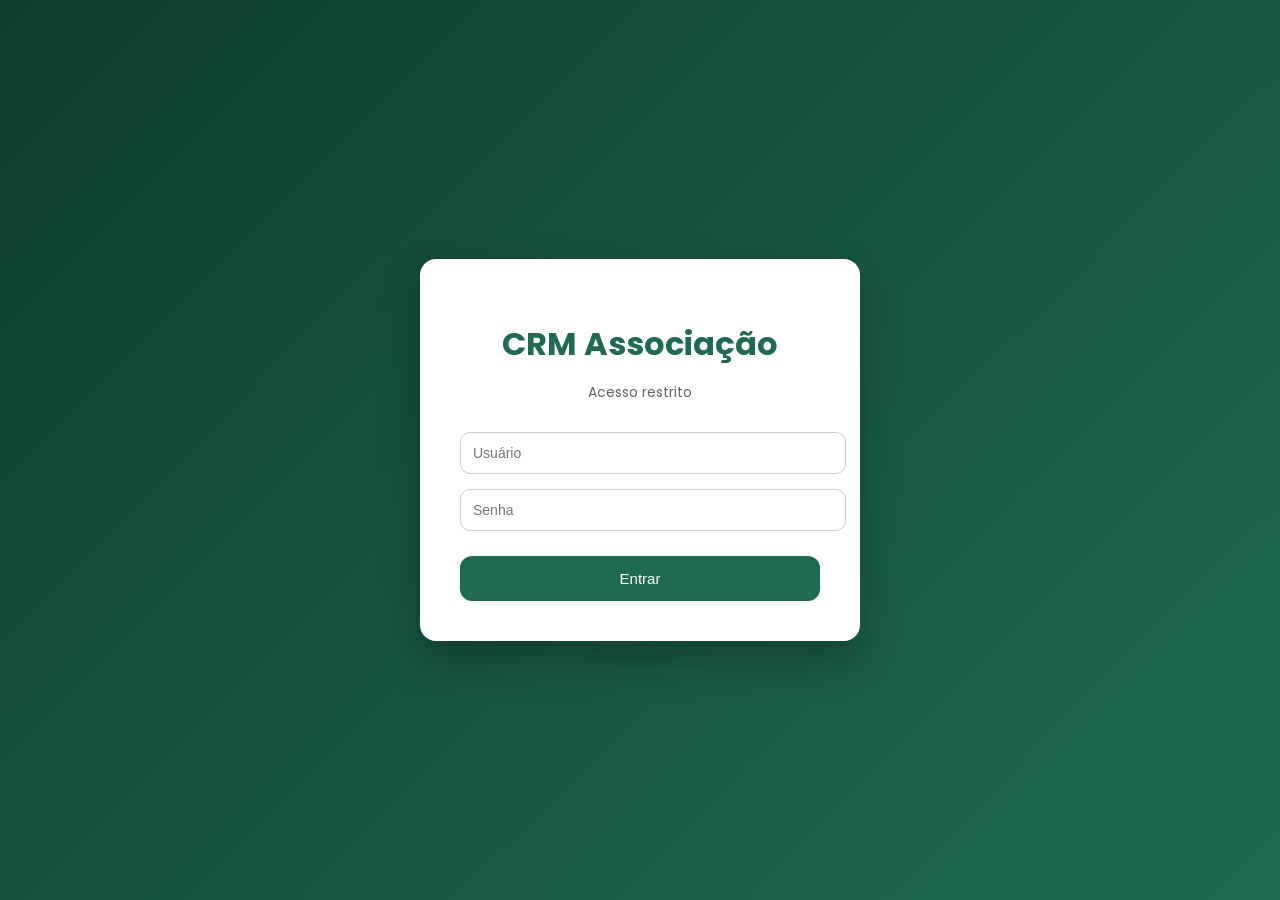
==== dashboard.html @ 48ad0c88 "Refactor dashboard layout and improve functionality Updated layout and functionality for reminders, " ====
<!DOCTYPE html>
<html lang="pt-BR">
<head>
<meta charset="UTF-8">
<title>CRM Associação</title>
<meta name="viewport" content="width=device-width, initial-scale=1.0">
<link href="https://fonts.googleapis.com/css2?family=Poppins:wght@300;400;600&display=swap" rel="stylesheet">
<style>
*{box-sizing:border-box}
body{margin:0;font-family:'Poppins',sans-serif;background:#f4f7f6;padding-top:80px}
header{position:fixed;top:0;left:0;right:0;background:#1e6b4f;color:#fff;padding:20px;font-size:20px;font-weight:600;z-index:1000}
.container{padding:20px;display:grid;grid-template-columns:repeat(auto-fit,minmax(320px,1fr));gap:20px}
.card{background:#fff;border-radius:16px;padding:20px;box-shadow:0 10px 25px rgba(0,0,0,.1)}
.card h2{margin-top:0;color:#1e6b4f}
input,textarea{width:100%;padding:10px;border-radius:10px;border:1px solid #ccc;font-family:'Poppins'}
button{margin-top:10px;padding:10px;border:none;border-radius:10px;background:#1e6b4f;color:#fff;cursor:pointer}
button.danger{background:#c0392b}

/* FIXOS */
.fixed-notes{position:fixed;top:110px;right:20px;width:260px;z-index:900}
.fixed-cards{position:fixed;top:110px;left:20px;width:260px;z-index:900}
.note{background:#fff;padding:10px;border-radius:10px;margin-bottom:10px;box-shadow:0 5px 15px rgba(0,0,0,.15)}
.note button{margin-top:5px;background:#c0392b}

.logout{position:fixed;bottom:20px;right:20px;background:#c0392b}

@media(max-width:900px){
  .fixed-notes,.fixed-cards{position:static;width:100%}
}
</style>
</head>
<body>
<header>CRM Associação</header>

<div class="fixed-cards card">
<h2>💳 Cartões (Resumo)</h2>
<div id="resumoCartoes"></div>
</div>

<div class="fixed-notes card">
<h2>📌 Lembretes</h2>
<div id="listaLembretes"></div>
</div>

<div class="container">

<div class="card">
<h2>➕ Novo Lembrete</h2>
<textarea id="textoLembrete" rows="4" placeholder="Digite o lembrete"></textarea>
<button onclick="addLembrete()">Adicionar lembrete</button>
</div>

<div class="card">
<h2>🏟️ Aluguel de Quadra</h2>
<input id="nomeQuadra" placeholder="Responsável">
<input type="date" id="dataQuadra">
<input type="time" id="horaQuadra">
<button onclick="addQuadra()">Registrar aluguel</button>
<ul id="listaQuadra"></ul>
</div>

<div class="card">
<h2>💳 Registrar Cartões</h2>
<input type="date" id="dataCartao">
<input type="number" id="qtdCartao" placeholder="Quantidade">
<button onclick="addCartao()">Salvar registro</button>
</div>

</div>

<button class="logout" onclick="logout()">Sair</button>

<script>
if(localStorage.getItem('logado')!=='true') location.href='index.html';

/* ===== LEMBRETES ===== */
let lembretes = JSON.parse(localStorage.getItem('lembretes') || '[]');

function renderLembretes(){
  const lista = document.getElementById('listaLembretes');
  lista.innerHTML='';
  lembretes.forEach((texto,index)=>{
    const div=document.createElement('div');
    div.className='note';
    div.innerHTML=`${texto}<button class="danger" onclick="delLembrete(${index})">Excluir</button>`;
    lista.appendChild(div);
  });
  localStorage.setItem('lembretes',JSON.stringify(lembretes));
}

function addLembrete(){
  const txt=document.getElementById('textoLembrete');
  if(!txt.value.trim()) return;
  lembretes.push(txt.value);
  txt.value='';
  renderLembretes();
}

function delLembrete(i){lembretes.splice(i,1);renderLembretes();}
renderLembretes();

/* ===== QUADRA ===== */
let quadras = JSON.parse(localStorage.getItem('quadras') || '[]');

function addQuadra(){
  if(!nomeQuadra.value||!dataQuadra.value||!horaQuadra.value) return;
  quadras.push({n:nomeQuadra.value,d:dataQuadra.value,h:horaQuadra.value});
  nomeQuadra.value='';dataQuadra.value='';horaQuadra.value='';
  renderQuadras();
}

function renderQuadras(){
  const hoje = new Date().toISOString().split('T')[0];
  quadras = quadras.filter(q=>q.d>=hoje);
  listaQuadra.innerHTML='';
  quadras.forEach(q=>{
    const li=document.createElement('li');
    li.textContent=`${q.n} - ${q.d} ${q.h}`;
    listaQuadra.appendChild(li);
  });
  localStorage.setItem('quadras',JSON.stringify(quadras));
}
renderQuadras();

/* ===== CARTÕES ===== */
let cartoes = JSON.parse(localStorage.getItem('cartoes') || '[]');

function addCartao(){
  if(!dataCartao.value||!qtdCartao.value) return;
  cartoes.push({d:dataCartao.value,q:qtdCartao.value});
  dataCartao.value='';qtdCartao.value='';
  renderCartoes();
}

function renderCartoes(){
  resumoCartoes.innerHTML='';
  cartoes.forEach(c=>{
    const div=document.createElement('div');
    div.textContent=`${c.d} : ${c.q}`;
    resumoCartoes.appendChild(div);
  });
  localStorage.setItem('cartoes',JSON.stringify(cartoes));
}
renderCartoes();

function logout(){localStorage.clear();location.href='index.html'}
</script>
</body>
</html>
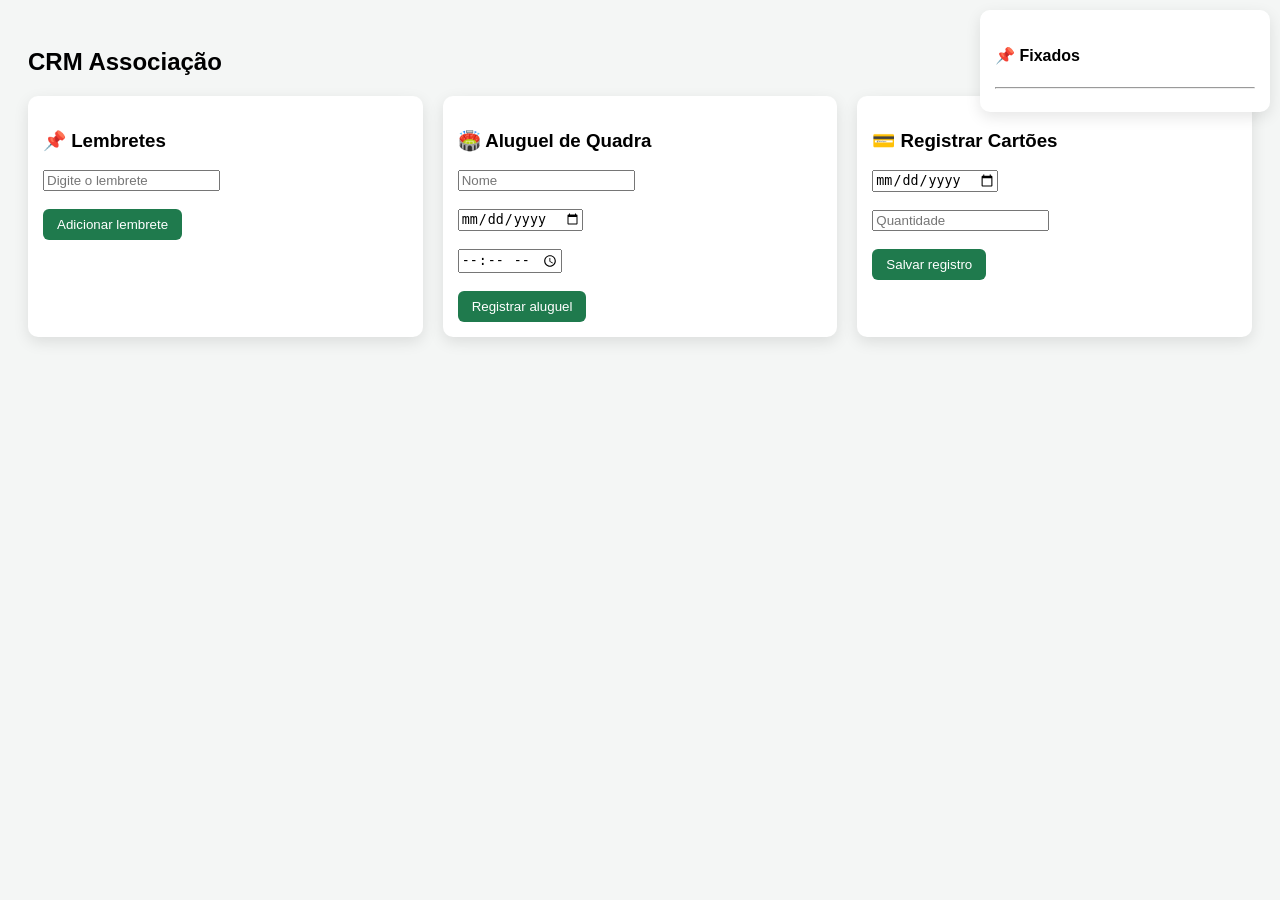
==== commit 3020f35a: "Update dashboard.html" ====
--- a/dashboard.html
+++ b/dashboard.html
@@ -3,147 +3,130 @@
 <head>
 <meta charset="UTF-8">
 <title>CRM Associação</title>
-<meta name="viewport" content="width=device-width, initial-scale=1.0">
-<link href="https://fonts.googleapis.com/css2?family=Poppins:wght@300;400;600&display=swap" rel="stylesheet">
+
 <style>
-*{box-sizing:border-box}
-body{margin:0;font-family:'Poppins',sans-serif;background:#f4f7f6;padding-top:80px}
-header{position:fixed;top:0;left:0;right:0;background:#1e6b4f;color:#fff;padding:20px;font-size:20px;font-weight:600;z-index:1000}
-.container{padding:20px;display:grid;grid-template-columns:repeat(auto-fit,minmax(320px,1fr));gap:20px}
-.card{background:#fff;border-radius:16px;padding:20px;box-shadow:0 10px 25px rgba(0,0,0,.1)}
-.card h2{margin-top:0;color:#1e6b4f}
-input,textarea{width:100%;padding:10px;border-radius:10px;border:1px solid #ccc;font-family:'Poppins'}
-button{margin-top:10px;padding:10px;border:none;border-radius:10px;background:#1e6b4f;color:#fff;cursor:pointer}
-button.danger{background:#c0392b}
+body {
+  font-family: Arial, sans-serif;
+  background:#f4f6f5;
+  padding:20px;
+}
 
-/* FIXOS */
-.fixed-notes{position:fixed;top:110px;right:20px;width:260px;z-index:900}
-.fixed-cards{position:fixed;top:110px;left:20px;width:260px;z-index:900}
-.note{background:#fff;padding:10px;border-radius:10px;margin-bottom:10px;box-shadow:0 5px 15px rgba(0,0,0,.15)}
-.note button{margin-top:5px;background:#c0392b}
+.grid {
+  display:grid;
+  grid-template-columns: repeat(3, 1fr);
+  gap:20px;
+}
 
-.logout{position:fixed;bottom:20px;right:20px;background:#c0392b}
+.card {
+  background:#fff;
+  padding:15px;
+  border-radius:10px;
+  box-shadow:0 5px 15px rgba(0,0,0,.1);
+}
 
-@media(max-width:900px){
-  .fixed-notes,.fixed-cards{position:static;width:100%}
+button {
+  background:#1f7a4d;
+  color:#fff;
+  border:none;
+  padding:8px 14px;
+  border-radius:6px;
+  cursor:pointer;
+}
+
+.fixed {
+  position:fixed;
+  top:10px;
+  right:10px;
+  width:260px;
+}
+.item {
+  background:#eef5f1;
+  padding:6px;
+  margin-top:5px;
+  border-radius:5px;
+  display:flex;
+  justify-content:space-between;
 }
 </style>
 </head>
+
 <body>
-<header>CRM Associação</header>
 
-<div class="fixed-cards card">
-<h2>💳 Cartões (Resumo)</h2>
-<div id="resumoCartoes"></div>
+<h2>CRM Associação</h2>
+
+<div class="grid">
+
+<!-- LEMBRETES -->
+<div class="card">
+  <h3>📌 Lembretes</h3>
+  <input id="lembreteInput" placeholder="Digite o lembrete">
+  <br><br>
+  <button type="button" onclick="addLembrete()">Adicionar lembrete</button>
 </div>
 
-<div class="fixed-notes card">
-<h2>📌 Lembretes</h2>
-<div id="listaLembretes"></div>
+<!-- ALUGUEL -->
+<div class="card">
+  <h3>🏟️ Aluguel de Quadra</h3>
+  <input id="nomeQuadra" placeholder="Nome"><br><br>
+  <input type="date" id="dataQuadra"><br><br>
+  <input type="time" id="horaQuadra"><br><br>
+  <button type="button" onclick="registrarQuadra()">Registrar aluguel</button>
 </div>
 
-<div class="container">
-
+<!-- CARTÕES -->
 <div class="card">
-<h2>➕ Novo Lembrete</h2>
-<textarea id="textoLembrete" rows="4" placeholder="Digite o lembrete"></textarea>
-<button onclick="addLembrete()">Adicionar lembrete</button>
-</div>
-
-<div class="card">
-<h2>🏟️ Aluguel de Quadra</h2>
-<input id="nomeQuadra" placeholder="Responsável">
-<input type="date" id="dataQuadra">
-<input type="time" id="horaQuadra">
-<button onclick="addQuadra()">Registrar aluguel</button>
-<ul id="listaQuadra"></ul>
-</div>
-
-<div class="card">
-<h2>💳 Registrar Cartões</h2>
-<input type="date" id="dataCartao">
-<input type="number" id="qtdCartao" placeholder="Quantidade">
-<button onclick="addCartao()">Salvar registro</button>
+  <h3>💳 Registrar Cartões</h3>
+  <input type="date" id="dataCartao"><br><br>
+  <input type="number" id="qtdCartao" placeholder="Quantidade"><br><br>
+  <button type="button" onclick="registrarCartao()">Salvar registro</button>
 </div>
 
 </div>
 
-<button class="logout" onclick="logout()">Sair</button>
+<!-- FIXOS -->
+<div class="card fixed">
+  <h4>📌 Fixados</h4>
+  <div id="listaLembretes"></div>
+  <hr>
+  <div id="resumoCartoes"></div>
+</div>
 
 <script>
-if(localStorage.getItem('logado')!=='true') location.href='index.html';
+function addLembrete() {
+  const texto = lembreteInput.value;
+  if (!texto) return;
 
-/* ===== LEMBRETES ===== */
-let lembretes = JSON.parse(localStorage.getItem('lembretes') || '[]');
-
-function renderLembretes(){
-  const lista = document.getElementById('listaLembretes');
-  lista.innerHTML='';
-  lembretes.forEach((texto,index)=>{
-    const div=document.createElement('div');
-    div.className='note';
-    div.innerHTML=`${texto}<button class="danger" onclick="delLembrete(${index})">Excluir</button>`;
-    lista.appendChild(div);
-  });
-  localStorage.setItem('lembretes',JSON.stringify(lembretes));
+  const div = document.createElement("div");
+  div.className = "item";
+  div.innerHTML = `
+    ${texto}
+    <button onclick="this.parentElement.remove()">❌</button>
+  `;
+  listaLembretes.appendChild(div);
+  lembreteInput.value = "";
 }
 
-function addLembrete(){
-  const txt=document.getElementById('textoLembrete');
-  if(!txt.value.trim()) return;
-  lembretes.push(txt.value);
-  txt.value='';
-  renderLembretes();
+function registrarCartao() {
+  const data = dataCartao.value;
+  const qtd = qtdCartao.value;
+  if (!data || !qtd) return;
+
+  resumoCartoes.innerHTML = `
+    <strong>Cartões</strong><br>
+    ${data} — ${qtd}
+  `;
 }
 
-function delLembrete(i){lembretes.splice(i,1);renderLembretes();}
-renderLembretes();
+function registrarQuadra() {
+  const nome = nomeQuadra.value;
+  const data = dataQuadra.value;
+  const hora = horaQuadra.value;
 
-/* ===== QUADRA ===== */
-let quadras = JSON.parse(localStorage.getItem('quadras') || '[]');
+  if (!nome || !data || !hora) return;
 
-function addQuadra(){
-  if(!nomeQuadra.value||!dataQuadra.value||!horaQuadra.value) return;
-  quadras.push({n:nomeQuadra.value,d:dataQuadra.value,h:horaQuadra.value});
-  nomeQuadra.value='';dataQuadra.value='';horaQuadra.value='';
-  renderQuadras();
+  alert(`Quadra registrada:\n${nome}\n${data} ${hora}`);
 }
+</script>
 
-function renderQuadras(){
-  const hoje = new Date().toISOString().split('T')[0];
-  quadras = quadras.filter(q=>q.d>=hoje);
-  listaQuadra.innerHTML='';
-  quadras.forEach(q=>{
-    const li=document.createElement('li');
-    li.textContent=`${q.n} - ${q.d} ${q.h}`;
-    listaQuadra.appendChild(li);
-  });
-  localStorage.setItem('quadras',JSON.stringify(quadras));
-}
-renderQuadras();
-
-/* ===== CARTÕES ===== */
-let cartoes = JSON.parse(localStorage.getItem('cartoes') || '[]');
-
-function addCartao(){
-  if(!dataCartao.value||!qtdCartao.value) return;
-  cartoes.push({d:dataCartao.value,q:qtdCartao.value});
-  dataCartao.value='';qtdCartao.value='';
-  renderCartoes();
-}
-
-function renderCartoes(){
-  resumoCartoes.innerHTML='';
-  cartoes.forEach(c=>{
-    const div=document.createElement('div');
-    div.textContent=`${c.d} : ${c.q}`;
-    resumoCartoes.appendChild(div);
-  });
-  localStorage.setItem('cartoes',JSON.stringify(cartoes));
-}
-renderCartoes();
-
-function logout(){localStorage.clear();location.href='index.html'}
-</script>
 </body>
 </html>
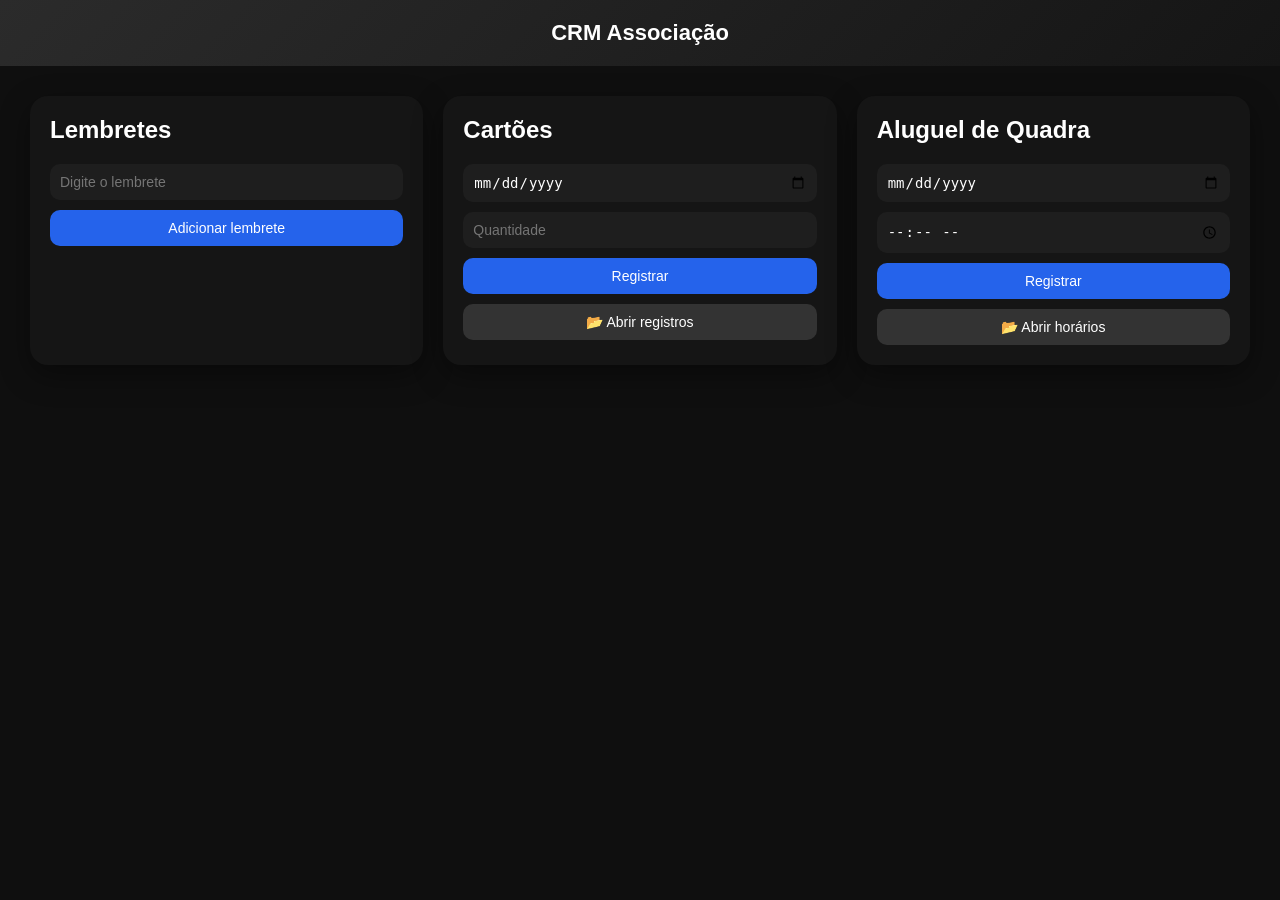
==== commit b5cfa2b4: "Update dashboard.html" ====
--- a/dashboard.html
+++ b/dashboard.html
@@ -2,130 +2,238 @@
 <html lang="pt-BR">
 <head>
 <meta charset="UTF-8">
-<title>CRM Associação</title>
+<title>Dashboard – CRM Associação</title>
 
 <style>
-body {
-  font-family: Arial, sans-serif;
-  background:#f4f6f5;
-  padding:20px;
-}
-
-.grid {
-  display:grid;
-  grid-template-columns: repeat(3, 1fr);
-  gap:20px;
-}
-
-.card {
-  background:#fff;
-  padding:15px;
-  border-radius:10px;
-  box-shadow:0 5px 15px rgba(0,0,0,.1);
-}
-
-button {
-  background:#1f7a4d;
-  color:#fff;
-  border:none;
-  padding:8px 14px;
-  border-radius:6px;
-  cursor:pointer;
-}
-
-.fixed {
-  position:fixed;
-  top:10px;
-  right:10px;
-  width:260px;
-}
-.item {
-  background:#eef5f1;
-  padding:6px;
-  margin-top:5px;
-  border-radius:5px;
-  display:flex;
-  justify-content:space-between;
-}
+  body {
+    margin: 0;
+    font-family: Arial, sans-serif;
+    background: #0f0f0f;
+    color: #fff;
+  }
+
+  header {
+    padding: 20px;
+    text-align: center;
+    font-size: 22px;
+    font-weight: bold;
+    background: linear-gradient(135deg, #2b2b2b, #151515);
+  }
+
+  main {
+    padding: 30px;
+    display: grid;
+    grid-template-columns: repeat(3, 1fr);
+    gap: 20px;
+  }
+
+  .card {
+    background: #151515;
+    padding: 20px;
+    border-radius: 18px;
+    display: flex;
+    flex-direction: column;
+    gap: 10px;
+    box-shadow: 0 10px 30px rgba(0,0,0,.4);
+  }
+
+  h2 {
+    margin: 0 0 10px 0;
+  }
+
+  input, button {
+    padding: 10px;
+    border-radius: 10px;
+    border: none;
+    font-size: 14px;
+  }
+
+  input {
+    background: #1e1e1e;
+    color: #fff;
+  }
+
+  button {
+    background: #2563eb;
+    color: #fff;
+    cursor: pointer;
+  }
+
+  button.toggle {
+    background: #333;
+  }
+
+  .fixados {
+    display: flex;
+    flex-direction: column;
+    gap: 8px;
+    margin-top: 10px;
+  }
+
+  .hidden {
+    display: none;
+  }
+
+  .item {
+    background: #1f1f1f;
+    padding: 10px;
+    border-radius: 10px;
+    display: flex;
+    justify-content: space-between;
+    align-items: center;
+  }
+
+  .item button {
+    background: #b91c1c;
+    padding: 5px 8px;
+  }
+
+  @media(max-width: 900px) {
+    main {
+      grid-template-columns: 1fr;
+    }
+  }
 </style>
 </head>
 
 <body>
 
-<h2>CRM Associação</h2>
-
-<div class="grid">
-
-<!-- LEMBRETES -->
-<div class="card">
-  <h3>📌 Lembretes</h3>
-  <input id="lembreteInput" placeholder="Digite o lembrete">
-  <br><br>
-  <button type="button" onclick="addLembrete()">Adicionar lembrete</button>
-</div>
-
-<!-- ALUGUEL -->
-<div class="card">
-  <h3>🏟️ Aluguel de Quadra</h3>
-  <input id="nomeQuadra" placeholder="Nome"><br><br>
-  <input type="date" id="dataQuadra"><br><br>
-  <input type="time" id="horaQuadra"><br><br>
-  <button type="button" onclick="registrarQuadra()">Registrar aluguel</button>
-</div>
-
-<!-- CARTÕES -->
-<div class="card">
-  <h3>💳 Registrar Cartões</h3>
-  <input type="date" id="dataCartao"><br><br>
-  <input type="number" id="qtdCartao" placeholder="Quantidade"><br><br>
-  <button type="button" onclick="registrarCartao()">Salvar registro</button>
-</div>
-
-</div>
-
-<!-- FIXOS -->
-<div class="card fixed">
-  <h4>📌 Fixados</h4>
-  <div id="listaLembretes"></div>
-  <hr>
-  <div id="resumoCartoes"></div>
-</div>
+<header>CRM Associação</header>
+
+<main>
+
+  <!-- LEMBRETES -->
+  <section class="card">
+    <h2>Lembretes</h2>
+    <input id="lembreteTexto" placeholder="Digite o lembrete">
+    <button onclick="addLembrete()">Adicionar lembrete</button>
+
+    <!-- FIXADOS ABAIXO DO BOTÃO -->
+    <div class="fixados" id="listaLembretes"></div>
+  </section>
+
+  <!-- CARTÕES -->
+  <section class="card">
+    <h2>Cartões</h2>
+    <input type="date" id="dataCartao">
+    <input type="number" id="qtdCartao" placeholder="Quantidade">
+    <button onclick="registrarCartao()">Registrar</button>
+
+    <button class="toggle" onclick="toggleCartoes()">📂 Abrir registros</button>
+    <div class="fixados hidden" id="cartoesFixados"></div>
+  </section>
+
+  <!-- ALUGUEL DE QUADRA -->
+  <section class="card">
+    <h2>Aluguel de Quadra</h2>
+    <input type="date" id="dataQuadra">
+    <input type="time" id="horaQuadra">
+    <button onclick="registrarQuadra()">Registrar</button>
+
+    <button class="toggle" onclick="toggleQuadra()">📂 Abrir horários</button>
+    <div class="fixados hidden" id="quadraFixados"></div>
+  </section>
+
+</main>
 
 <script>
+/* ================= LEMBRETES ================= */
+let lembretes = []
+
 function addLembrete() {
-  const texto = lembreteInput.value;
-  if (!texto) return;
-
-  const div = document.createElement("div");
-  div.className = "item";
-  div.innerHTML = `
-    ${texto}
-    <button onclick="this.parentElement.remove()">❌</button>
-  `;
-  listaLembretes.appendChild(div);
-  lembreteInput.value = "";
-}
+  const texto = lembreteTexto.value
+  if (!texto) return
+  lembretes.push(texto)
+  lembreteTexto.value = ''
+  renderLembretes()
+}
+
+function removerLembrete(i) {
+  lembretes.splice(i, 1)
+  renderLembretes()
+}
+
+function renderLembretes() {
+  listaLembretes.innerHTML = ''
+  lembretes.forEach((l, i) => {
+    listaLembretes.innerHTML += `
+      <div class="item">
+        ${l}
+        <button onclick="removerLembrete(${i})">❌</button>
+      </div>`
+  })
+}
+
+/* ================= CARTÕES ================= */
+let cartoes = []
+let cartoesAbertos = false
 
 function registrarCartao() {
-  const data = dataCartao.value;
-  const qtd = qtdCartao.value;
-  if (!data || !qtd) return;
-
-  resumoCartoes.innerHTML = `
-    <strong>Cartões</strong><br>
-    ${data} — ${qtd}
-  `;
-}
+  if (!dataCartao.value || !qtdCartao.value) return
+  cartoes.push({ data: dataCartao.value, qtd: qtdCartao.value })
+  renderCartoes()
+}
+
+function toggleCartoes() {
+  cartoesAbertos = !cartoesAbertos
+  cartoesFixados.classList.toggle('hidden', !cartoesAbertos)
+  event.target.innerText = cartoesAbertos
+    ? '📁 Fechar registros'
+    : '📂 Abrir registros'
+
+  if (cartoesAbertos) renderCartoes()
+}
+
+function renderCartoes() {
+  cartoesFixados.innerHTML = ''
+  cartoes.forEach(c => {
+    cartoesFixados.innerHTML += `
+      <div class="item">
+        📅 ${c.data} — ${c.qtd} cartões
+      </div>`
+  })
+}
+
+/* ================= QUADRA ================= */
+let alugueis = []
+let quadraAberta = false
 
 function registrarQuadra() {
-  const nome = nomeQuadra.value;
-  const data = dataQuadra.value;
-  const hora = horaQuadra.value;
-
-  if (!nome || !data || !hora) return;
-
-  alert(`Quadra registrada:\n${nome}\n${data} ${hora}`);
-}
+  if (!dataQuadra.value || !horaQuadra.value) return
+  alugueis.push({ data: dataQuadra.value, hora: horaQuadra.value })
+  limparExpirados()
+  renderQuadra()
+}
+
+function toggleQuadra() {
+  quadraAberta = !quadraAberta
+  quadraFixados.classList.toggle('hidden', !quadraAberta)
+  event.target.innerText = quadraAberta
+    ? '📁 Fechar horários'
+    : '📂 Abrir horários'
+
+  if (quadraAberta) renderQuadra()
+}
+
+function limparExpirados() {
+  const agora = new Date()
+  alugueis = alugueis.filter(a =>
+    new Date(`${a.data}T${a.hora}`) > agora
+  )
+}
+
+function renderQuadra() {
+  limparExpirados()
+  quadraFixados.innerHTML = ''
+  alugueis.forEach(a => {
+    quadraFixados.innerHTML += `
+      <div class="item">
+        🏟️ ${a.data} — ${a.hora}
+      </div>`
+  })
+}
+
+setInterval(renderQuadra, 60000)
 </script>
 
 </body>
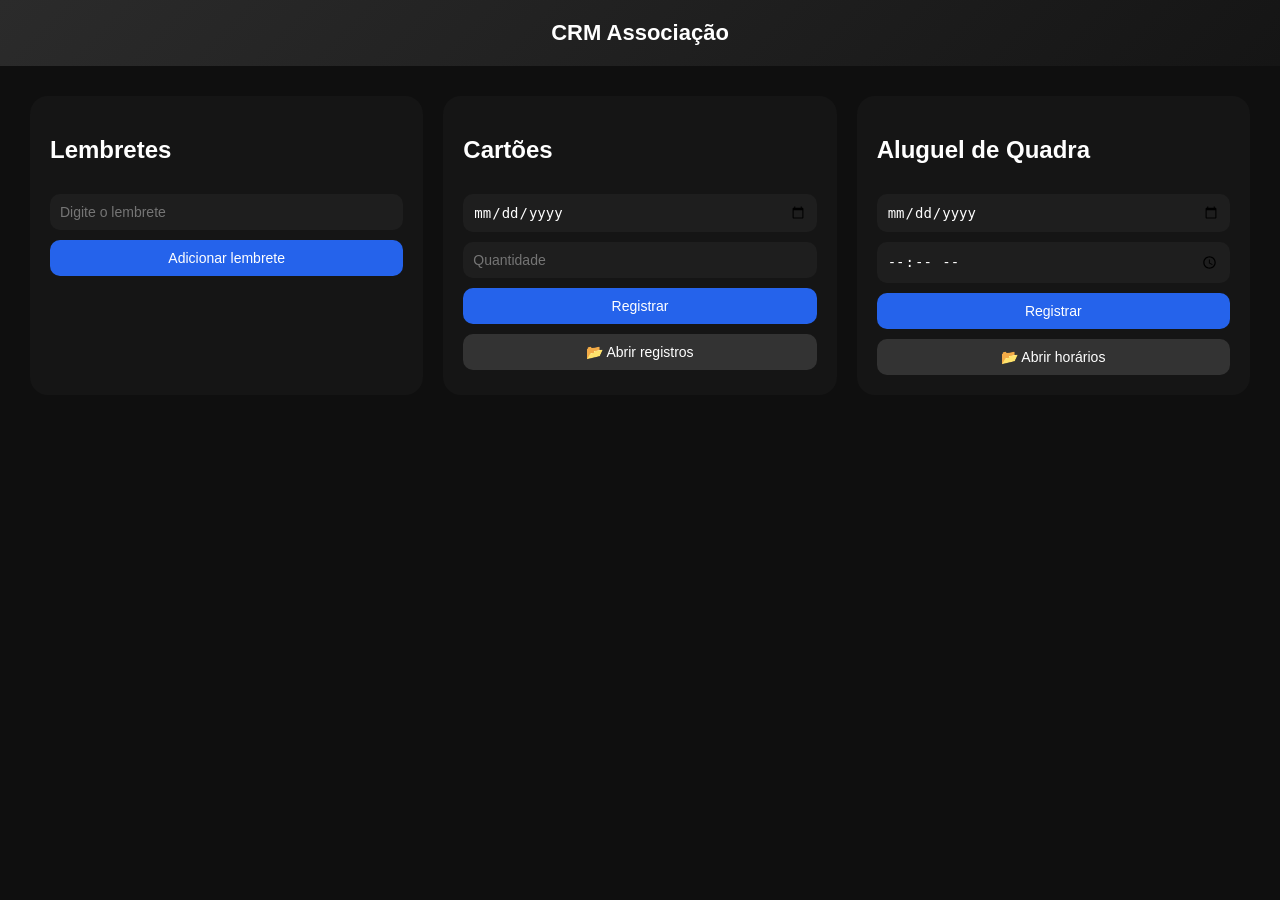
==== commit a352b4b6: "Update dashboard.html" ====
--- a/dashboard.html
+++ b/dashboard.html
@@ -5,94 +5,87 @@
 <title>Dashboard – CRM Associação</title>
 
 <style>
-  body {
-    margin: 0;
-    font-family: Arial, sans-serif;
-    background: #0f0f0f;
-    color: #fff;
-  }
-
-  header {
-    padding: 20px;
-    text-align: center;
-    font-size: 22px;
-    font-weight: bold;
-    background: linear-gradient(135deg, #2b2b2b, #151515);
-  }
-
-  main {
-    padding: 30px;
-    display: grid;
-    grid-template-columns: repeat(3, 1fr);
-    gap: 20px;
-  }
-
-  .card {
-    background: #151515;
-    padding: 20px;
-    border-radius: 18px;
-    display: flex;
-    flex-direction: column;
-    gap: 10px;
-    box-shadow: 0 10px 30px rgba(0,0,0,.4);
-  }
-
-  h2 {
-    margin: 0 0 10px 0;
-  }
-
-  input, button {
-    padding: 10px;
-    border-radius: 10px;
-    border: none;
-    font-size: 14px;
-  }
-
-  input {
-    background: #1e1e1e;
-    color: #fff;
-  }
-
-  button {
-    background: #2563eb;
-    color: #fff;
-    cursor: pointer;
-  }
-
-  button.toggle {
-    background: #333;
-  }
-
-  .fixados {
-    display: flex;
-    flex-direction: column;
-    gap: 8px;
-    margin-top: 10px;
-  }
-
-  .hidden {
-    display: none;
-  }
-
-  .item {
-    background: #1f1f1f;
-    padding: 10px;
-    border-radius: 10px;
-    display: flex;
-    justify-content: space-between;
-    align-items: center;
-  }
-
-  .item button {
-    background: #b91c1c;
-    padding: 5px 8px;
-  }
-
-  @media(max-width: 900px) {
-    main {
-      grid-template-columns: 1fr;
-    }
-  }
+body {
+  margin: 0;
+  font-family: Arial, sans-serif;
+  background: #0f0f0f;
+  color: #fff;
+}
+
+header {
+  padding: 20px;
+  text-align: center;
+  font-size: 22px;
+  font-weight: bold;
+  background: linear-gradient(135deg, #2b2b2b, #151515);
+}
+
+main {
+  padding: 30px;
+  display: grid;
+  grid-template-columns: repeat(3, 1fr);
+  gap: 20px;
+}
+
+.card {
+  background: #151515;
+  padding: 20px;
+  border-radius: 18px;
+  display: flex;
+  flex-direction: column;
+  gap: 10px;
+}
+
+input, button {
+  padding: 10px;
+  border-radius: 10px;
+  border: none;
+  font-size: 14px;
+}
+
+input {
+  background: #1e1e1e;
+  color: #fff;
+}
+
+button {
+  background: #2563eb;
+  color: #fff;
+  cursor: pointer;
+}
+
+button.toggle {
+  background: #333;
+}
+
+.fixados {
+  display: flex;
+  flex-direction: column;
+  gap: 8px;
+  margin-top: 10px;
+}
+
+.hidden {
+  display: none;
+}
+
+.item {
+  background: #1f1f1f;
+  padding: 10px;
+  border-radius: 10px;
+  display: flex;
+  justify-content: space-between;
+  align-items: center;
+}
+
+.item button {
+  background: #b91c1c;
+  padding: 5px 8px;
+}
+
+@media(max-width: 900px) {
+  main { grid-template-columns: 1fr; }
+}
 </style>
 </head>
 
@@ -102,54 +95,61 @@
 
 <main>
 
-  <!-- LEMBRETES -->
-  <section class="card">
-    <h2>Lembretes</h2>
-    <input id="lembreteTexto" placeholder="Digite o lembrete">
-    <button onclick="addLembrete()">Adicionar lembrete</button>
-
-    <!-- FIXADOS ABAIXO DO BOTÃO -->
-    <div class="fixados" id="listaLembretes"></div>
-  </section>
-
-  <!-- CARTÕES -->
-  <section class="card">
-    <h2>Cartões</h2>
-    <input type="date" id="dataCartao">
-    <input type="number" id="qtdCartao" placeholder="Quantidade">
-    <button onclick="registrarCartao()">Registrar</button>
-
-    <button class="toggle" onclick="toggleCartoes()">📂 Abrir registros</button>
-    <div class="fixados hidden" id="cartoesFixados"></div>
-  </section>
-
-  <!-- ALUGUEL DE QUADRA -->
-  <section class="card">
-    <h2>Aluguel de Quadra</h2>
-    <input type="date" id="dataQuadra">
-    <input type="time" id="horaQuadra">
-    <button onclick="registrarQuadra()">Registrar</button>
-
-    <button class="toggle" onclick="toggleQuadra()">📂 Abrir horários</button>
-    <div class="fixados hidden" id="quadraFixados"></div>
-  </section>
+<!-- LEMBRETES -->
+<section class="card">
+  <h2>Lembretes</h2>
+  <input id="lembreteTexto" placeholder="Digite o lembrete">
+  <button onclick="addLembrete()">Adicionar lembrete</button>
+  <div class="fixados" id="listaLembretes"></div>
+</section>
+
+<!-- CARTÕES -->
+<section class="card">
+  <h2>Cartões</h2>
+  <input type="date" id="dataCartao">
+  <input type="number" id="qtdCartao" placeholder="Quantidade">
+  <button onclick="registrarCartao()">Registrar</button>
+
+  <button class="toggle" onclick="toggleCartoes()">📂 Abrir registros</button>
+  <div class="fixados hidden" id="cartoesFixados"></div>
+</section>
+
+<!-- QUADRA -->
+<section class="card">
+  <h2>Aluguel de Quadra</h2>
+  <input type="date" id="dataQuadra">
+  <input type="time" id="horaQuadra">
+  <button onclick="registrarQuadra()">Registrar</button>
+
+  <button class="toggle" onclick="toggleQuadra()">📂 Abrir horários</button>
+  <div class="fixados hidden" id="quadraFixados"></div>
+</section>
 
 </main>
 
 <script>
+/* ================= STORAGE ================= */
+function salvar(key, value) {
+  localStorage.setItem(key, JSON.stringify(value))
+}
+function carregar(key) {
+  return JSON.parse(localStorage.getItem(key)) || []
+}
+
 /* ================= LEMBRETES ================= */
-let lembretes = []
+let lembretes = carregar('lembretes')
 
 function addLembrete() {
-  const texto = lembreteTexto.value
-  if (!texto) return
-  lembretes.push(texto)
+  if (!lembreteTexto.value) return
+  lembretes.push(lembreteTexto.value)
+  salvar('lembretes', lembretes)
   lembreteTexto.value = ''
   renderLembretes()
 }
 
 function removerLembrete(i) {
   lembretes.splice(i, 1)
+  salvar('lembretes', lembretes)
   renderLembretes()
 }
 
@@ -165,12 +165,13 @@
 }
 
 /* ================= CARTÕES ================= */
-let cartoes = []
+let cartoes = carregar('cartoes')
 let cartoesAbertos = false
 
 function registrarCartao() {
   if (!dataCartao.value || !qtdCartao.value) return
   cartoes.push({ data: dataCartao.value, qtd: qtdCartao.value })
+  salvar('cartoes', cartoes)
   renderCartoes()
 }
 
@@ -180,7 +181,6 @@
   event.target.innerText = cartoesAbertos
     ? '📁 Fechar registros'
     : '📂 Abrir registros'
-
   if (cartoesAbertos) renderCartoes()
 }
 
@@ -195,14 +195,23 @@
 }
 
 /* ================= QUADRA ================= */
-let alugueis = []
+let alugueis = carregar('quadra')
 let quadraAberta = false
 
 function registrarQuadra() {
   if (!dataQuadra.value || !horaQuadra.value) return
   alugueis.push({ data: dataQuadra.value, hora: horaQuadra.value })
   limparExpirados()
+  salvar('quadra', alugueis)
   renderQuadra()
+}
+
+function limparExpirados() {
+  const agora = new Date()
+  alugueis = alugueis.filter(a =>
+    new Date(`${a.data}T${a.hora}`) > agora
+  )
+  salvar('quadra', alugueis)
 }
 
 function toggleQuadra() {
@@ -211,15 +220,7 @@
   event.target.innerText = quadraAberta
     ? '📁 Fechar horários'
     : '📂 Abrir horários'
-
   if (quadraAberta) renderQuadra()
-}
-
-function limparExpirados() {
-  const agora = new Date()
-  alugueis = alugueis.filter(a =>
-    new Date(`${a.data}T${a.hora}`) > agora
-  )
 }
 
 function renderQuadra() {
@@ -233,6 +234,10 @@
   })
 }
 
+/* ================= INICIALIZA ================= */
+renderLembretes()
+renderCartoes()
+renderQuadra()
 setInterval(renderQuadra, 60000)
 </script>
 
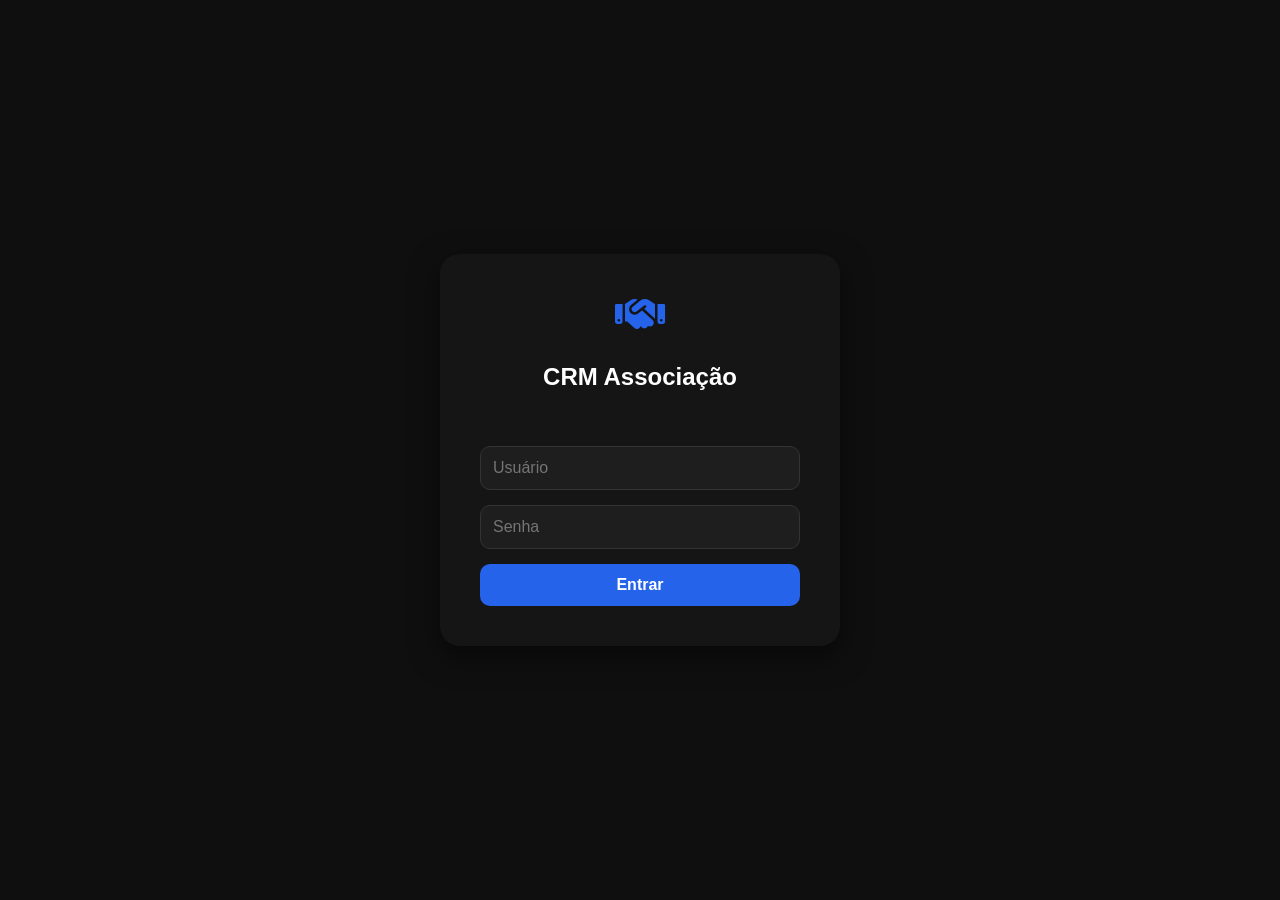
==== commit e90db5a5: "Update dashboard.html" ====
--- a/dashboard.html
+++ b/dashboard.html
@@ -1,245 +1,700 @@
 <!DOCTYPE html>
 <html lang="pt-BR">
 <head>
-<meta charset="UTF-8">
-<title>Dashboard – CRM Associação</title>
+    <meta charset="UTF-8">
+    <meta name="viewport" content="width=device-width, initial-scale=1.0">
+    <title>Dashboard - Associação</title>
+    <link rel="stylesheet" href="https://cdnjs.cloudflare.com/ajax/libs/font-awesome/6.4.0/css/all.min.css">
+    <style>
+        :root {
+            --primary: #2563eb;
+            --primary-dark: #1d4ed8;
+            --secondary: #10b981;
+            --danger: #ef4444;
+            --warning: #f59e0b;
+            --dark: #0f172a;
+            --dark-light: #1e293b;
+            --light: #f8fafc;
+            --gray: #64748b;
+        }
+        
+        * {
+            margin: 0;
+            padding: 0;
+            box-sizing: border-box;
+        }
+        
+        body {
+            font-family: 'Segoe UI', Tahoma, Geneva, Verdana, sans-serif;
+            background-color: var(--dark);
+            color: var(--light);
+            line-height: 1.6;
+        }
+        
+        .container {
+            max-width: 1200px;
+            margin: 0 auto;
+            padding: 20px;
+        }
+        
+        /* Header */
+        header {
+            display: flex;
+            justify-content: space-between;
+            align-items: center;
+            padding: 20px 0;
+            margin-bottom: 30px;
+            border-bottom: 1px solid var(--dark-light);
+        }
+        
+        .logo {
+            display: flex;
+            align-items: center;
+            gap: 15px;
+        }
+        
+        .logo i {
+            font-size: 2.5rem;
+            color: var(--primary);
+        }
+        
+        .logo h1 {
+            font-size: 1.8rem;
+            color: var(--light);
+        }
+        
+        .logout-btn {
+            background-color: var(--danger);
+            color: white;
+            border: none;
+            padding: 10px 20px;
+            border-radius: 8px;
+            cursor: pointer;
+            display: flex;
+            align-items: center;
+            gap: 8px;
+            font-weight: bold;
+            transition: background-color 0.3s;
+        }
+        
+        .logout-btn:hover {
+            background-color: #dc2626;
+        }
+        
+        /* Dashboard Grid */
+        .dashboard-grid {
+            display: grid;
+            grid-template-columns: repeat(auto-fit, minmax(350px, 1fr));
+            gap: 25px;
+            margin-bottom: 30px;
+        }
+        
+        /* Cards */
+        .card {
+            background-color: var(--dark-light);
+            border-radius: 12px;
+            padding: 25px;
+            border: 1px solid #334155;
+            box-shadow: 0 5px 15px rgba(0, 0, 0, 0.2);
+        }
+        
+        .card h2 {
+            display: flex;
+            align-items: center;
+            gap: 10px;
+            margin-bottom: 20px;
+            color: var(--light);
+            padding-bottom: 10px;
+            border-bottom: 1px solid #334155;
+        }
+        
+        .card h2 i {
+            color: var(--primary);
+        }
+        
+        /* Formulários */
+        .form-group {
+            margin-bottom: 15px;
+        }
+        
+        .form-group label {
+            display: block;
+            margin-bottom: 5px;
+            color: #cbd5e1;
+            font-size: 0.9rem;
+        }
+        
+        .form-control {
+            width: 100%;
+            padding: 12px 15px;
+            background-color: #0f172a;
+            border: 1px solid #334155;
+            border-radius: 8px;
+            color: var(--light);
+            font-family: inherit;
+            font-size: 16px;
+        }
+        
+        .form-control:focus {
+            outline: none;
+            border-color: var(--primary);
+        }
+        
+        /* Botões */
+        .btn {
+            padding: 12px 20px;
+            border: none;
+            border-radius: 8px;
+            font-weight: bold;
+            cursor: pointer;
+            display: inline-flex;
+            align-items: center;
+            justify-content: center;
+            gap: 8px;
+            transition: all 0.3s;
+            font-size: 16px;
+        }
+        
+        .btn-primary {
+            background-color: var(--primary);
+            color: white;
+        }
+        
+        .btn-primary:hover {
+            background-color: var(--primary-dark);
+        }
+        
+        .btn-secondary {
+            background-color: var(--secondary);
+            color: white;
+        }
+        
+        .btn-secondary:hover {
+            background-color: #0da271;
+        }
+        
+        .btn-warning {
+            background-color: var(--warning);
+            color: white;
+        }
+        
+        .btn-warning:hover {
+            background-color: #d97706;
+        }
+        
+        .btn-danger {
+            background-color: var(--danger);
+            color: white;
+        }
+        
+        .btn-danger:hover {
+            background-color: #dc2626;
+        }
+        
+        .btn-block {
+            width: 100%;
+        }
+        
+        /* Listas */
+        .lista {
+            margin-top: 20px;
+            max-height: 300px;
+            overflow-y: auto;
+        }
+        
+        .lista-item {
+            background-color: rgba(15, 23, 42, 0.5);
+            padding: 15px;
+            margin-bottom: 10px;
+            border-radius: 8px;
+            border-left: 4px solid var(--primary);
+            display: flex;
+            justify-content: space-between;
+            align-items: center;
+        }
+        
+        .lista-item.aluguel {
+            border-left-color: var(--secondary);
+        }
+        
+        .lista-item.cartao {
+            border-left-color: var(--warning);
+        }
+        
+        .item-info {
+            flex: 1;
+        }
+        
+        .item-info h4 {
+            margin-bottom: 5px;
+            color: var(--light);
+        }
+        
+        .item-info p {
+            color: #94a3b8;
+            font-size: 0.9rem;
+        }
+        
+        .item-acoes {
+            display: flex;
+            gap: 10px;
+        }
+        
+        .btn-excluir {
+            background: none;
+            border: none;
+            color: var(--danger);
+            cursor: pointer;
+            font-size: 1.1rem;
+        }
+        
+        /* Status */
+        .status-badge {
+            display: inline-block;
+            padding: 4px 10px;
+            border-radius: 20px;
+            font-size: 0.8rem;
+            font-weight: bold;
+            margin-top: 5px;
+        }
+        
+        .status-futuro {
+            background-color: rgba(16, 185, 129, 0.2);
+            color: var(--secondary);
+        }
+        
+        .status-passado {
+            background-color: rgba(239, 68, 68, 0.2);
+            color: #f87171;
+        }
+        
+        /* Mensagens */
+        .mensagem-vazia {
+            text-align: center;
+            color: #64748b;
+            padding: 20px;
+            font-style: italic;
+        }
+        
+        /* Responsividade */
+        @media (max-width: 768px) {
+            .dashboard-grid {
+                grid-template-columns: 1fr;
+            }
+            
+            header {
+                flex-direction: column;
+                gap: 20px;
+                text-align: center;
+            }
+        }
+    </style>
+</head>
+<body>
+    <div class="container">
+        <!-- Header -->
+        <header>
+            <div class="logo">
+                <i class="fas fa-handshake"></i>
+                <h1>CRM Associação</h1>
+            </div>
+            <button class="logout-btn" onclick="sair()">
+                <i class="fas fa-sign-out-alt"></i> Sair
+            </button>
+        </header>
+        
+        <!-- Dashboard Grid -->
+        <div class="dashboard-grid">
+            <!-- Card de Lembretes -->
+            <div class="card">
+                <h2><i class="fas fa-sticky-note"></i> Lembretes</h2>
+                <div class="form-group">
+                    <textarea id="lembreteTexto" class="form-control" rows="3" placeholder="Digite seu lembrete aqui..."></textarea>
+                </div>
+                <button class="btn btn-primary btn-block" onclick="salvarLembrete()">
+                    <i class="fas fa-save"></i> Salvar Lembrete
+                </button>
+                
+                <div class="lista" id="lista-lembretes">
+                    <!-- Lembretes serão carregados aqui -->
+                </div>
+            </div>
+            
+            <!-- Card de Aluguel de Quadra -->
+            <div class="card">
+                <h2><i class="fas fa-futbol"></i> Aluguel de Quadra</h2>
+                <div class="form-group">
+                    <label for="aluguelData">Data</label>
+                    <input type="date" id="aluguelData" class="form-control">
+                </div>
+                <div class="form-group">
+                    <label for="aluguelHorario">Horário</label>
+                    <input type="time" id="aluguelHorario" class="form-control">
+                </div>
+                <div class="form-group">
+                    <label for="aluguelNome">Nome</label>
+                    <input type="text" id="aluguelNome" class="form-control" placeholder="Nome do responsável">
+                </div>
+                <div class="btn-group">
+                    <button class="btn btn-secondary" onclick="salvarAluguel()">
+                        <i class="fas fa-save"></i> Salvar
+                    </button>
+                    <button class="btn btn-warning" onclick="mostrarAlugueis()">
+                        <i class="fas fa-eye"></i> Mostrar
+                    </button>
+                </div>
+                
+                <div class="lista" id="lista-alugueis">
+                    <!-- Aluguéis serão carregados aqui -->
+                </div>
+            </div>
+            
+            <!-- Card de Cartões -->
+            <div class="card">
+                <h2><i class="fas fa-id-card"></i> Cartões</h2>
+                <div class="form-group">
+                    <label for="cartaoData">Data</label>
+                    <input type="date" id="cartaoData" class="form-control">
+                </div>
+                <div class="form-group">
+                    <label for="cartaoQuantidade">Quantidade</label>
+                    <input type="number" id="cartaoQuantidade" class="form-control" placeholder="Quantidade de cartões" min="1">
+                </div>
+                <div class="btn-group">
+                    <button class="btn btn-secondary" onclick="salvarCartao()">
+                        <i class="fas fa-save"></i> Salvar
+                    </button>
+                    <button class="btn btn-warning" onclick="mostrarCartoes()">
+                        <i class="fas fa-eye"></i> Mostrar
+                    </button>
+                    <button class="btn btn-danger" onclick="limparMesAnterior()">
+                        <i class="fas fa-trash"></i> Limpar Mês Anterior
+                    </button>
+                </div>
+                
+                <div class="lista" id="lista-cartoes">
+                    <!-- Cartões serão carregados aqui -->
+                </div>
+            </div>
+        </div>
+    </div>
 
-<style>
-body {
-  margin: 0;
-  font-family: Arial, sans-serif;
-  background: #0f0f0f;
-  color: #fff;
-}
-
-header {
-  padding: 20px;
-  text-align: center;
-  font-size: 22px;
-  font-weight: bold;
-  background: linear-gradient(135deg, #2b2b2b, #151515);
-}
-
-main {
-  padding: 30px;
-  display: grid;
-  grid-template-columns: repeat(3, 1fr);
-  gap: 20px;
-}
-
-.card {
-  background: #151515;
-  padding: 20px;
-  border-radius: 18px;
-  display: flex;
-  flex-direction: column;
-  gap: 10px;
-}
-
-input, button {
-  padding: 10px;
-  border-radius: 10px;
-  border: none;
-  font-size: 14px;
-}
-
-input {
-  background: #1e1e1e;
-  color: #fff;
-}
-
-button {
-  background: #2563eb;
-  color: #fff;
-  cursor: pointer;
-}
-
-button.toggle {
-  background: #333;
-}
-
-.fixados {
-  display: flex;
-  flex-direction: column;
-  gap: 8px;
-  margin-top: 10px;
-}
-
-.hidden {
-  display: none;
-}
-
-.item {
-  background: #1f1f1f;
-  padding: 10px;
-  border-radius: 10px;
-  display: flex;
-  justify-content: space-between;
-  align-items: center;
-}
-
-.item button {
-  background: #b91c1c;
-  padding: 5px 8px;
-}
-
-@media(max-width: 900px) {
-  main { grid-template-columns: 1fr; }
-}
-</style>
-</head>
-
-<body>
-
-<header>CRM Associação</header>
-
-<main>
-
-<!-- LEMBRETES -->
-<section class="card">
-  <h2>Lembretes</h2>
-  <input id="lembreteTexto" placeholder="Digite o lembrete">
-  <button onclick="addLembrete()">Adicionar lembrete</button>
-  <div class="fixados" id="listaLembretes"></div>
-</section>
-
-<!-- CARTÕES -->
-<section class="card">
-  <h2>Cartões</h2>
-  <input type="date" id="dataCartao">
-  <input type="number" id="qtdCartao" placeholder="Quantidade">
-  <button onclick="registrarCartao()">Registrar</button>
-
-  <button class="toggle" onclick="toggleCartoes()">📂 Abrir registros</button>
-  <div class="fixados hidden" id="cartoesFixados"></div>
-</section>
-
-<!-- QUADRA -->
-<section class="card">
-  <h2>Aluguel de Quadra</h2>
-  <input type="date" id="dataQuadra">
-  <input type="time" id="horaQuadra">
-  <button onclick="registrarQuadra()">Registrar</button>
-
-  <button class="toggle" onclick="toggleQuadra()">📂 Abrir horários</button>
-  <div class="fixados hidden" id="quadraFixados"></div>
-</section>
-
-</main>
-
-<script>
-/* ================= STORAGE ================= */
-function salvar(key, value) {
-  localStorage.setItem(key, JSON.stringify(value))
-}
-function carregar(key) {
-  return JSON.parse(localStorage.getItem(key)) || []
-}
-
-/* ================= LEMBRETES ================= */
-let lembretes = carregar('lembretes')
-
-function addLembrete() {
-  if (!lembreteTexto.value) return
-  lembretes.push(lembreteTexto.value)
-  salvar('lembretes', lembretes)
-  lembreteTexto.value = ''
-  renderLembretes()
-}
-
-function removerLembrete(i) {
-  lembretes.splice(i, 1)
-  salvar('lembretes', lembretes)
-  renderLembretes()
-}
-
-function renderLembretes() {
-  listaLembretes.innerHTML = ''
-  lembretes.forEach((l, i) => {
-    listaLembretes.innerHTML += `
-      <div class="item">
-        ${l}
-        <button onclick="removerLembrete(${i})">❌</button>
-      </div>`
-  })
-}
-
-/* ================= CARTÕES ================= */
-let cartoes = carregar('cartoes')
-let cartoesAbertos = false
-
-function registrarCartao() {
-  if (!dataCartao.value || !qtdCartao.value) return
-  cartoes.push({ data: dataCartao.value, qtd: qtdCartao.value })
-  salvar('cartoes', cartoes)
-  renderCartoes()
-}
-
-function toggleCartoes() {
-  cartoesAbertos = !cartoesAbertos
-  cartoesFixados.classList.toggle('hidden', !cartoesAbertos)
-  event.target.innerText = cartoesAbertos
-    ? '📁 Fechar registros'
-    : '📂 Abrir registros'
-  if (cartoesAbertos) renderCartoes()
-}
-
-function renderCartoes() {
-  cartoesFixados.innerHTML = ''
-  cartoes.forEach(c => {
-    cartoesFixados.innerHTML += `
-      <div class="item">
-        📅 ${c.data} — ${c.qtd} cartões
-      </div>`
-  })
-}
-
-/* ================= QUADRA ================= */
-let alugueis = carregar('quadra')
-let quadraAberta = false
-
-function registrarQuadra() {
-  if (!dataQuadra.value || !horaQuadra.value) return
-  alugueis.push({ data: dataQuadra.value, hora: horaQuadra.value })
-  limparExpirados()
-  salvar('quadra', alugueis)
-  renderQuadra()
-}
-
-function limparExpirados() {
-  const agora = new Date()
-  alugueis = alugueis.filter(a =>
-    new Date(`${a.data}T${a.hora}`) > agora
-  )
-  salvar('quadra', alugueis)
-}
-
-function toggleQuadra() {
-  quadraAberta = !quadraAberta
-  quadraFixados.classList.toggle('hidden', !quadraAberta)
-  event.target.innerText = quadraAberta
-    ? '📁 Fechar horários'
-    : '📂 Abrir horários'
-  if (quadraAberta) renderQuadra()
-}
-
-function renderQuadra() {
-  limparExpirados()
-  quadraFixados.innerHTML = ''
-  alugueis.forEach(a => {
-    quadraFixados.innerHTML += `
-      <div class="item">
-        🏟️ ${a.data} — ${a.hora}
-      </div>`
-  })
-}
-
-/* ================= INICIALIZA ================= */
-renderLembretes()
-renderCartoes()
-renderQuadra()
-setInterval(renderQuadra, 60000)
-</script>
-
+    <script>
+        // Verificar login
+        if (!localStorage.getItem('logado')) {
+            window.location.href = 'index.html';
+        }
+        
+        // Carregar dados ao iniciar
+        document.addEventListener('DOMContentLoaded', function() {
+            carregarLembretes();
+            carregarAlugueis();
+            carregarCartoes();
+            
+            // Configurar data atual como padrão
+            const hoje = new Date().toISOString().split('T')[0];
+            document.getElementById('aluguelData').value = hoje;
+            document.getElementById('cartaoData').value = hoje;
+        });
+        
+        // Função para sair
+        function sair() {
+            localStorage.removeItem('logado');
+            window.location.href = 'index.html';
+        }
+        
+        // ===== LEMBRETES =====
+        function salvarLembrete() {
+            const texto = document.getElementById('lembreteTexto').value.trim();
+            
+            if (!texto) {
+                alert('Digite um lembrete!');
+                return;
+            }
+            
+            // Obter lembretes existentes
+            let lembretes = JSON.parse(localStorage.getItem('lembretes') || '[]');
+            
+            // Adicionar novo lembrete
+            const novoLembrete = {
+                id: Date.now(),
+                texto: texto,
+                data: new Date().toLocaleString('pt-BR')
+            };
+            
+            lembretes.unshift(novoLembrete); // Adicionar no início
+            localStorage.setItem('lembretes', JSON.stringify(lembretes));
+            
+            // Limpar campo
+            document.getElementById('lembreteTexto').value = '';
+            
+            // Atualizar lista
+            carregarLembretes();
+            
+            alert('Lembrete salvo com sucesso!');
+        }
+        
+        function carregarLembretes() {
+            const container = document.getElementById('lista-lembretes');
+            const lembretes = JSON.parse(localStorage.getItem('lembretes') || '[]');
+            
+            if (lembretes.length === 0) {
+                container.innerHTML = '<div class="mensagem-vazia">Nenhum lembrete cadastrado</div>';
+                return;
+            }
+            
+            let html = '';
+            lembretes.forEach(lembrete => {
+                html += `
+                <div class="lista-item">
+                    <div class="item-info">
+                        <p>${lembrete.texto}</p>
+                        <small>${lembrete.data}</small>
+                    </div>
+                    <div class="item-acoes">
+                        <button class="btn-excluir" onclick="excluirLembrete(${lembrete.id})">
+                            <i class="fas fa-trash"></i>
+                        </button>
+                    </div>
+                </div>
+                `;
+            });
+            
+            container.innerHTML = html;
+        }
+        
+        function excluirLembrete(id) {
+            if (!confirm('Excluir este lembrete?')) return;
+            
+            let lembretes = JSON.parse(localStorage.getItem('lembretes') || '[]');
+            lembretes = lembretes.filter(l => l.id !== id);
+            localStorage.setItem('lembretes', JSON.stringify(lembretes));
+            
+            carregarLembretes();
+        }
+        
+        // ===== ALUGUEL DE QUADRA =====
+        function salvarAluguel() {
+            const data = document.getElementById('aluguelData').value;
+            const horario = document.getElementById('aluguelHorario').value;
+            const nome = document.getElementById('aluguelNome').value.trim();
+            
+            if (!data || !horario || !nome) {
+                alert('Preencha todos os campos!');
+                return;
+            }
+            
+            // Obter aluguéis existentes
+            let alugueis = JSON.parse(localStorage.getItem('alugueis') || '[]');
+            
+            // Verificar se já existe agendamento para esta data/horário
+            const conflito = alugueis.find(a => a.data === data && a.horario === horario);
+            if (conflito) {
+                alert('Já existe um agendamento para esta data e horário!');
+                return;
+            }
+            
+            // Adicionar novo aluguel
+            const novoAluguel = {
+                id: Date.now(),
+                data: data,
+                horario: horario,
+                nome: nome,
+                dataCadastro: new Date().toLocaleString('pt-BR')
+            };
+            
+            alugueis.push(novoAluguel);
+            localStorage.setItem('alugueis', JSON.stringify(alugueis));
+            
+            // Limpar campos
+            document.getElementById('aluguelNome').value = '';
+            
+            alert('Aluguel salvo com sucesso!');
+        }
+        
+        function mostrarAlugueis() {
+            const container = document.getElementById('lista-alugueis');
+            let alugueis = JSON.parse(localStorage.getItem('alugueis') || '[]');
+            
+            // Remover aluguéis com data passada
+            const hoje = new Date().toISOString().split('T')[0];
+            alugueis = alugueis.filter(a => a.data >= hoje);
+            
+            // Ordenar por data e horário
+            alugueis.sort((a, b) => {
+                if (a.data === b.data) {
+                    return a.horario.localeCompare(b.horario);
+                }
+                return a.data.localeCompare(b.data);
+            });
+            
+            localStorage.setItem('alugueis', JSON.stringify(alugueis));
+            
+            if (alugueis.length === 0) {
+                container.innerHTML = '<div class="mensagem-vazia">Nenhum aluguel agendado</div>';
+                return;
+            }
+            
+            let html = '';
+            alugueis.forEach(aluguel => {
+                const dataObj = new Date(aluguel.data);
+                const hojeObj = new Date(hoje);
+                const status = dataObj < hojeObj ? 'passado' : 'futuro';
+                const statusTexto = status === 'passado' ? 'Realizado' : 'Agendado';
+                const statusClasse = status === 'passado' ? 'status-passado' : 'status-futuro';
+                
+                html += `
+                <div class="lista-item aluguel">
+                    <div class="item-info">
+                        <h4>${aluguel.nome}</h4>
+                        <p>Data: ${formatarData(aluguel.data)} às ${aluguel.horario}</p>
+                        <span class="status-badge ${statusClasse}">${statusTexto}</span>
+                        <small>Cadastrado em: ${aluguel.dataCadastro}</small>
+                    </div>
+                    <div class="item-acoes">
+                        <button class="btn-excluir" onclick="excluirAluguel(${aluguel.id})">
+                            <i class="fas fa-trash"></i>
+                        </button>
+                    </div>
+                </div>
+                `;
+            });
+            
+            container.innerHTML = html;
+        }
+        
+        function carregarAlugueis() {
+            // Carrega automaticamente os aluguéis futuros
+            mostrarAlugueis();
+        }
+        
+        function excluirAluguel(id) {
+            if (!confirm('Excluir este agendamento?')) return;
+            
+            let alugueis = JSON.parse(localStorage.getItem('alugueis') || '[]');
+            alugueis = alugueis.filter(a => a.id !== id);
+            localStorage.setItem('alugueis', JSON.stringify(alugueis));
+            
+            carregarAlugueis();
+        }
+        
+        // ===== CARTÕES =====
+        function salvarCartao() {
+            const data = document.getElementById('cartaoData').value;
+            const quantidade = document.getElementById('cartaoQuantidade').value;
+            
+            if (!data || !quantidade || quantidade < 1) {
+                alert('Preencha todos os campos corretamente!');
+                return;
+            }
+            
+            // Obter cartões existentes
+            let cartoes = JSON.parse(localStorage.getItem('cartoes') || '[]');
+            
+            // Adicionar novo cartão
+            const novoCartao = {
+                id: Date.now(),
+                data: data,
+                quantidade: parseInt(quantidade),
+                dataCadastro: new Date().toLocaleString('pt-BR')
+            };
+            
+            cartoes.push(novoCartao);
+            localStorage.setItem('cartoes', JSON.stringify(cartoes));
+            
+            // Limpar campo quantidade
+            document.getElementById('cartaoQuantidade').value = '';
+            
+            alert('Cartões salvos com sucesso!');
+        }
+        
+        function mostrarCartoes() {
+            const container = document.getElementById('lista-cartoes');
+            const cartoes = JSON.parse(localStorage.getItem('cartoes') || '[]');
+            
+            if (cartoes.length === 0) {
+                container.innerHTML = '<div class="mensagem-vazia">Nenhum cartão registrado</div>';
+                return;
+            }
+            
+            // Ordenar por data (mais recente primeiro)
+            const cartoesOrdenados = [...cartoes].sort((a, b) => b.data.localeCompare(a.data));
+            
+            // Calcular total
+            const total = cartoes.reduce((soma, cartao) => soma + cartao.quantidade, 0);
+            
+            let html = `<div style="margin-bottom: 15px; padding: 10px; background: rgba(16, 185, 129, 0.1); border-radius: 8px; text-align: center;">
+                <strong>Total de cartões: ${total}</strong>
+            </div>`;
+            
+            cartoesOrdenados.forEach(cartao => {
+                html += `
+                <div class="lista-item cartao">
+                    <div class="item-info">
+                        <h4>${cartao.quantidade} cartão(s)</h4>
+                        <p>Data: ${formatarData(cartao.data)}</p>
+                        <small>Registrado em: ${cartao.dataCadastro}</small>
+                    </div>
+                    <div class="item-acoes">
+                        <button class="btn-excluir" onclick="excluirCartao(${cartao.id})">
+                            <i class="fas fa-trash"></i>
+                        </button>
+                    </div>
+                </div>
+                `;
+            });
+            
+            container.innerHTML = html;
+        }
+        
+        function carregarCartoes() {
+            mostrarCartoes();
+        }
+        
+        function excluirCartao(id) {
+            if (!confirm('Excluir este registro de cartões?')) return;
+            
+            let cartoes = JSON.parse(localStorage.getItem('cartoes') || '[]');
+            cartoes = cartoes.filter(c => c.id !== id);
+            localStorage.setItem('cartoes', JSON.stringify(cartoes));
+            
+            carregarCartoes();
+        }
+        
+        function limparMesAnterior() {
+            if (!confirm('Tem certeza que deseja limpar os registros do mês anterior? Esta ação não pode ser desfeita.')) {
+                return;
+            }
+            
+            const hoje = new Date();
+            const mesAtual = hoje.getMonth();
+            const anoAtual = hoje.getFullYear();
+            
+            let cartoes = JSON.parse(localStorage.getItem('cartoes') || '[]');
+            
+            // Filtrar apenas registros do mês atual e futuro
+            const cartoesFiltrados = cartoes.filter(cartao => {
+                const dataCartao = new Date(cartao.data);
+                const mesCartao = dataCartao.getMonth();
+                const anoCartao = dataCartao.getFullYear();
+                
+                // Manter se for do mês atual ou futuro
+                return (anoCartao > anoAtual) || 
+                       (anoCartao === anoAtual && mesCartao >= mesAtual);
+            });
+            
+            localStorage.setItem('cartoes', JSON.stringify(cartoesFiltrados));
+            
+            alert(`Registros do mês anterior removidos. ${cartoes.length - cartoesFiltrados.length} registro(s) excluído(s).`);
+            
+            carregarCartoes();
+        }
+        
+        // ===== FUNÇÕES AUXILIARES =====
+        function formatarData(dataString) {
+            const data = new Date(dataString);
+            return data.toLocaleDateString('pt-BR');
+        }
+    </script>
 </body>
 </html>
